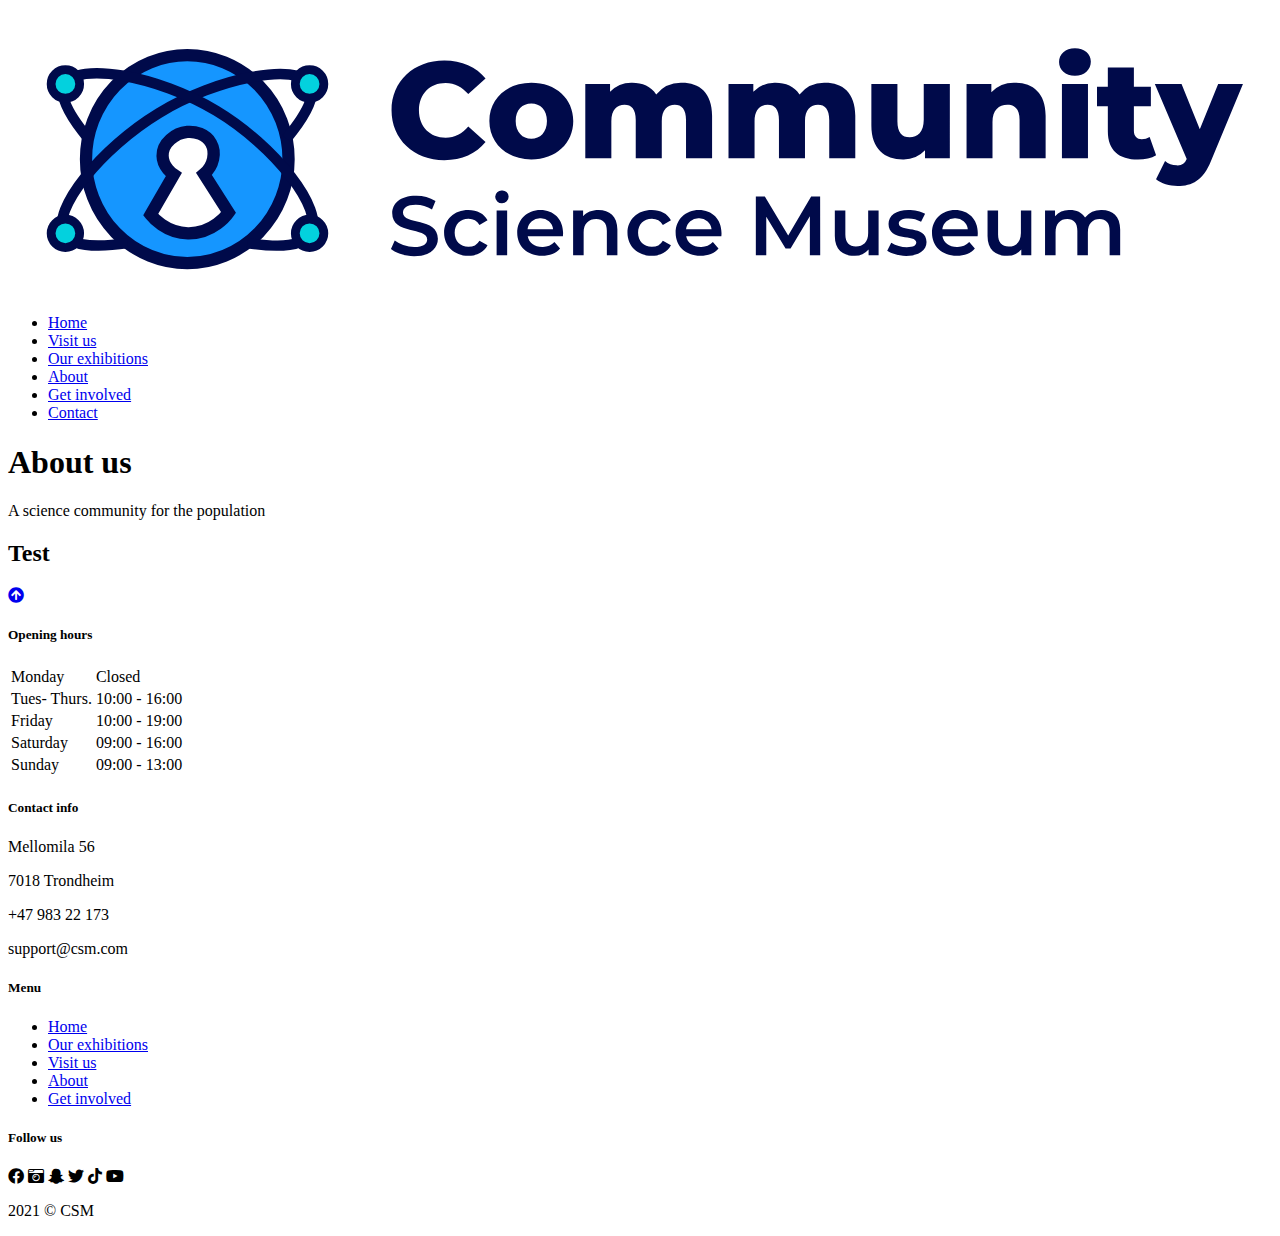
==== about.html @ a0051362 "Create about.html" ====
<!DOCTYPE html>
<html lang="en">
	<head>
		<meta charset="UTF-8" />
		<meta name="viewport" content="width=device-width, initial-scale=1.0" />
		<title>CSM | About</title>
		<link href="css/about.css" rel="stylesheet" />
		<link rel="icon" href="data:;base64,=" />
        <link rel="stylesheet" href="https://cdnjs.cloudflare.com/ajax/libs/font-awesome/5.15.3/css/all.min.css">
	</head>
	<body>
        <!-- NAVIGATION BAR -->
        <header class="menu">
            <nav class="navbar">
                <a href="index.html" class="nav-logo">
                  <img src="../img/logo.svg" class="logoimg" alt="Atom symbol with a keyhole in the middle">
                </a>
                <!-- Menu links -->
                <ul class="nav-menu">
                    <li class="nav-item">
                        <a href="index.html" class="nav-link">Home</a>
                    </li>
                    <li class="nav-item">
                        <a href="#" class="nav-link">Visit us</a>
                    </li>
                    <li class="nav-item">
                        <a href="exhibitions.html" class="nav-link">Our exhibitions</a>
                    </li>
                    <li class="nav-item">
                        <a href="about.html" class="nav-link active">About</a>
                    </li>
                    <li class="nav-item">
                        <a href="workplace.html" class="nav-link">Get involved</a>
                    </li>
                    <li class="nav-item">
                        <a href="contact.html" class="nav-link">Contact</a>
                    </li>
                </ul>
                <!-- Hamburger menu -->
                <div class="hamburger-menu">
                    <span class="hambar"></span>
                    <span class="hambar"></span>
                    <span class="hambar"></span>
                </div>
            </nav>
        </header>
        <!-- HEADER -->
        <main class="subheader">
            <section class="subheader-content">
                <h1 class="heading">About us</h1>
                <span class="subheading">A science community for the population</span>
            </section>
        </main>
        <!-- ABOUT PAGE -->
        <section class="info_container">
            <h2>Test</h2>
        </section>
        <!-- FOOTER -->
        <footer class="footer">
          <!-- Back-to-top -->
          <div class="top">
            <a class="topmenu" href="#">
                <i class="fas fa-arrow-circle-up" aria-hidden="true">
                </i>
                </a>
            </div>
              <!-- Opening hours -->
              <div class="footer-column">
                <h5>Opening hours</h5>
                <table>
                  <tbody><tr>
                    <td class="bold">Monday</td>
                    <td>Closed</td>
                  </tr>
                  <tr>
                    <td class="bold">Tues- Thurs.</td>
                    <td>10:00 - 16:00</td>
                  </tr>
                  <tr>
                    <td class="bold">Friday</td>
                    <td>10:00 - 19:00</td>
                  </tr>
                  <tr>
                    <td class="bold">Saturday</td>
                    <td>09:00 - 16:00</td>
                  </tr>
                  <tr>
                    <td class="bold">Sunday</td>
                    <td>09:00 - 13:00</td>
                  </tr>
                </tbody>
              </table>
              </div>
              <!-- Contact information -->
              <div class="footer-column">
                <h5>Contact info</h5>
                <div class="adress-box">
                  <p>Mellomila 56</p>
                  <p>7018 Trondheim</p>
                </div>
                <p>+47 983 22 173</p>
                <a class="footer-link">support@csm.com</a>
              </div>
              <!-- Navigation -->
              <div class="footer-column">
                <h5>Menu</h5>
                <ul class="footer-menu">
                  <li class="footer-links">
                  <a class="footera" href="index.html">Home</a>
                  </li>
                  <li class="footer-links">
                  <a class="footera" href="exhibitions.html">Our exhibitions</a>
                  </li>
                  <li class="footer-links">
                  <a class="footera" href="#">Visit us</a>
                  </li>
                  <li class="footer-links">
                  <a class="footera" href="about.html" id="active">About</a>
                  </li>
                  <li class="footer-links">
                  <a class="footera" href="workplace.html">Get involved</a>
                  </li>
              </ul>
              </div>
              <!-- Social media & subscribe field -->
              <div class="footer-column">
                <h5>Follow us</h5>
                <div class="medialinks">
                  <i class="fab fa-facebook" id="socialmedia" aria-hidden="true"></i>
                  <i class="fas fa-camera-retro" id="socialmedia" aria-hidden="true"></i>
                  <i class="fab fa-snapchat-ghost" id="socialmedia" aria-hidden="true"></i>
                  <i class="fab fa-twitter" id="socialmedia" aria-hidden="true"></i>
                  <i class="fab fa-tiktok" id="socialmedia" aria-hidden="true"></i>
                  <i class="fab fa-youtube" id="socialmedia" aria-hidden="true"></i>
                </div>
              </div>
        </footer>
          <!-- Copyright mark -->
          <p class="copyright">2021 © CSM</p>
		<script src="js/script.js"></script>
	</body>
</html>
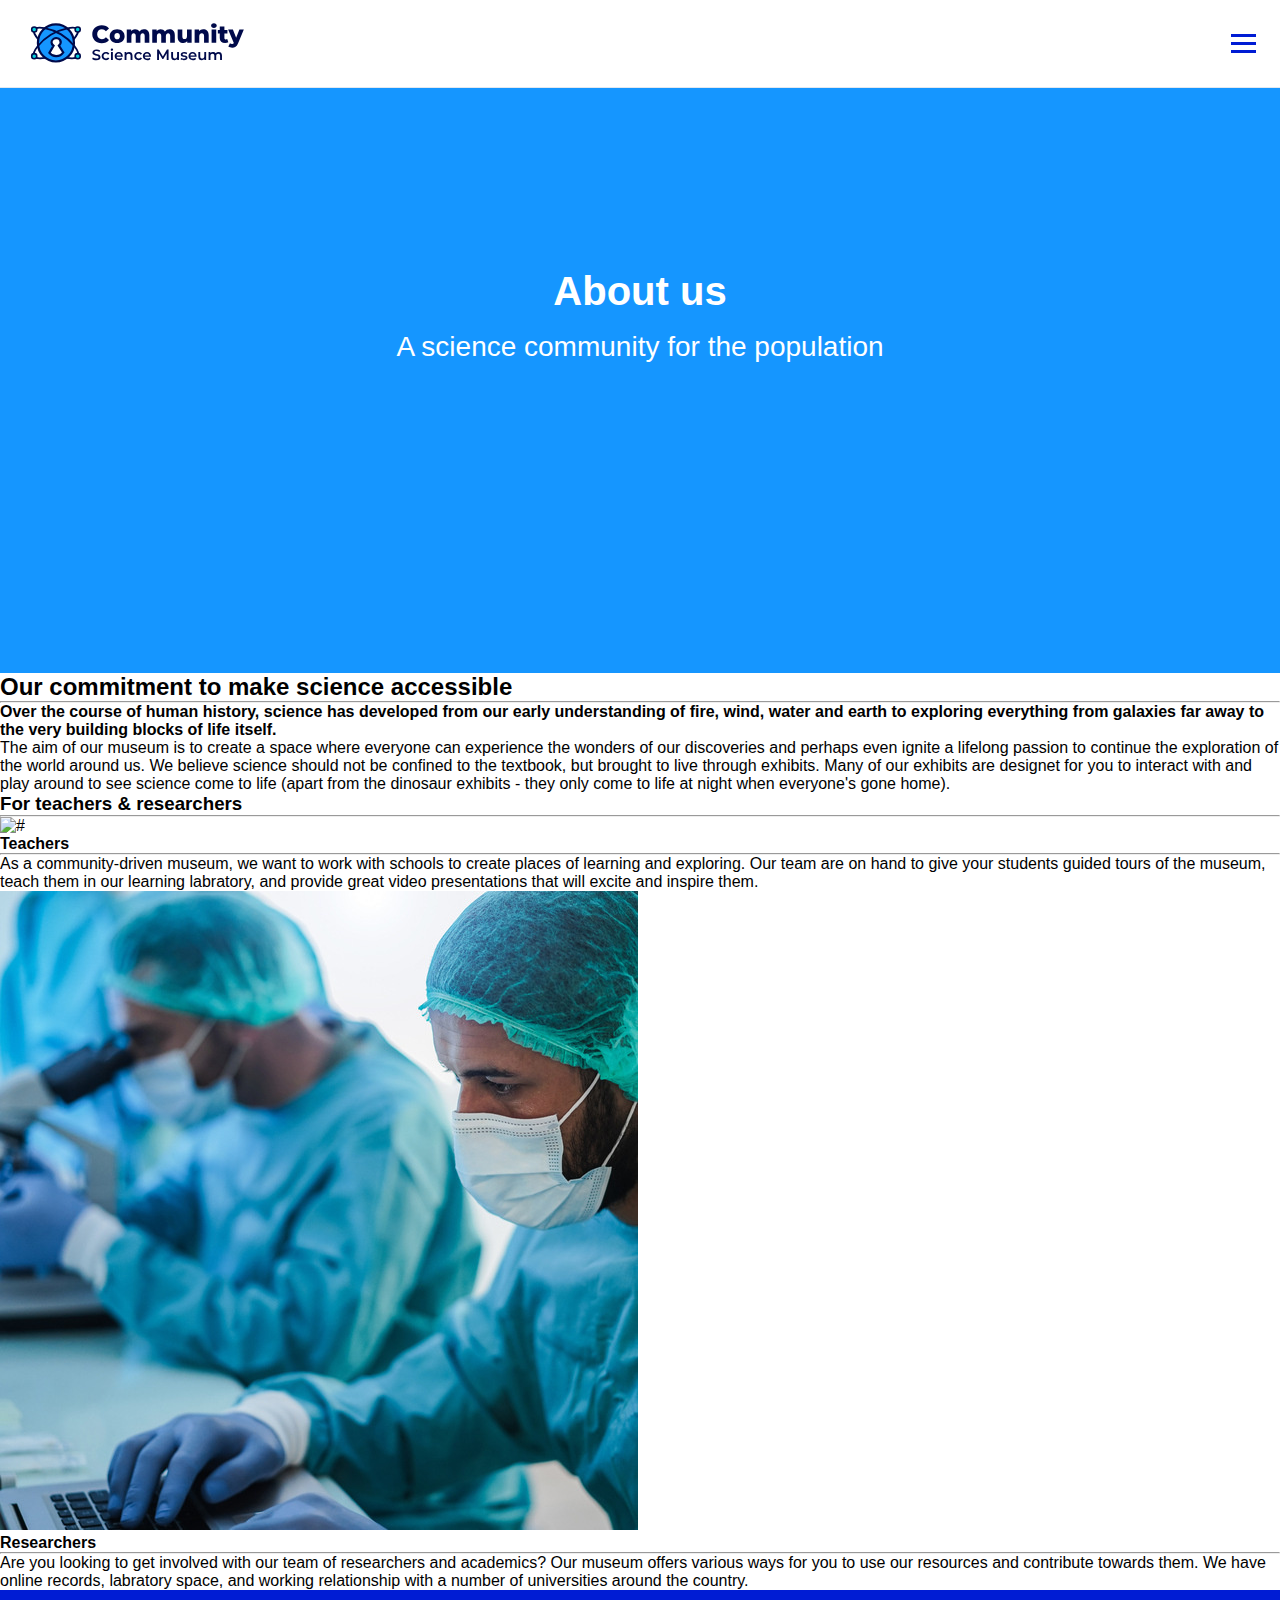
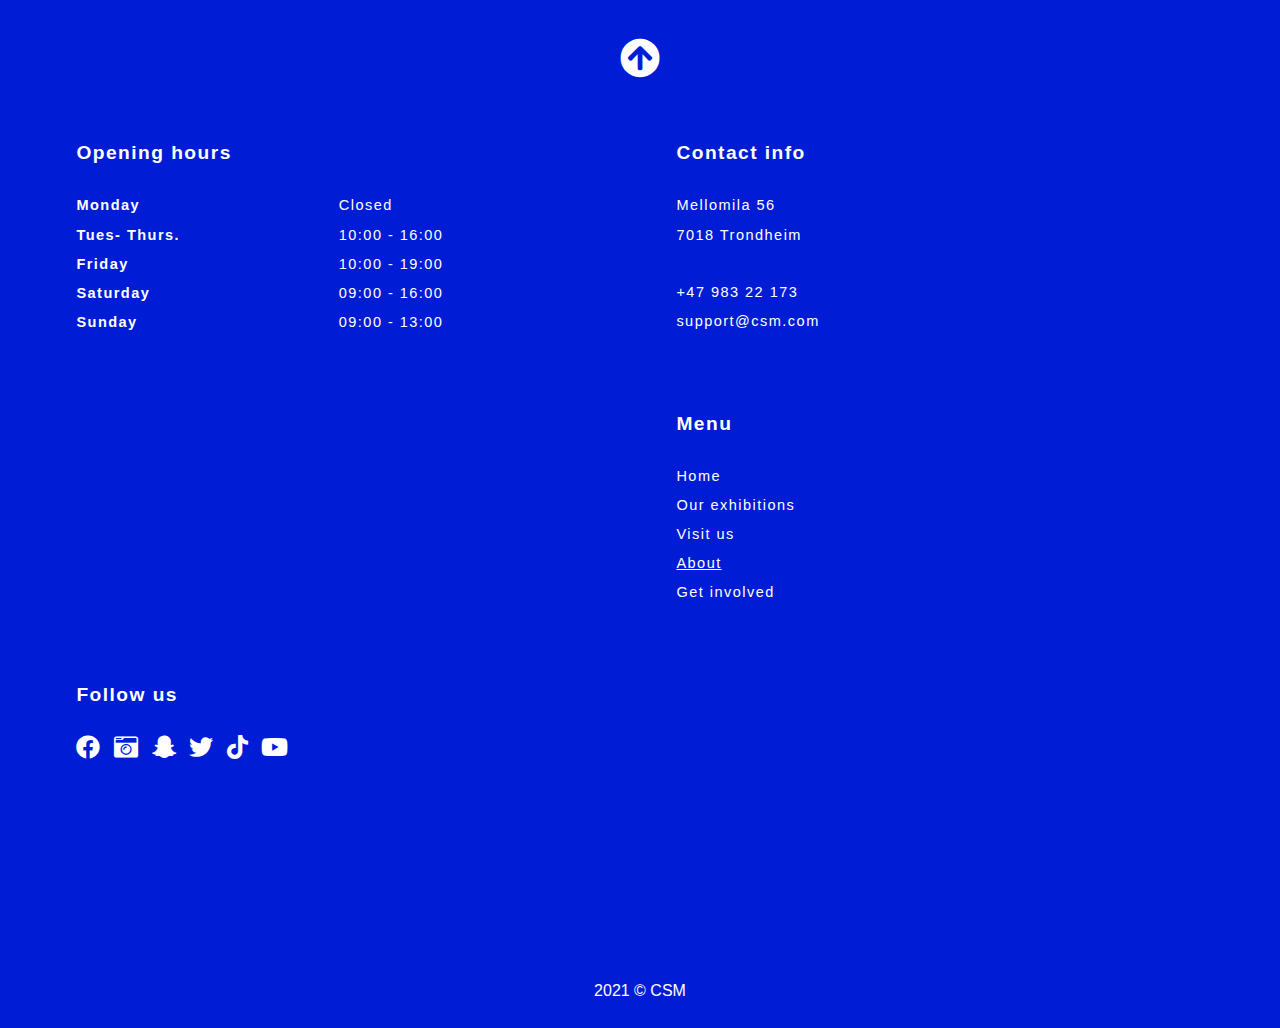
==== commit 354107b8: "Update about.html" ====
--- a/about.html
+++ b/about.html
@@ -13,7 +13,7 @@
         <header class="menu">
             <nav class="navbar">
                 <a href="index.html" class="nav-logo">
-                  <img src="../img/logo.svg" class="logoimg" alt="Atom symbol with a keyhole in the middle">
+                    <img src="../img/logo.svg" class="logoimg" alt="Atom symbol with a keyhole in the middle">
                 </a>
                 <!-- Menu links -->
                 <ul class="nav-menu">
@@ -53,7 +53,43 @@
         </main>
         <!-- ABOUT PAGE -->
         <section class="info_container">
-            <h2>Test</h2>
+            <!-- Introduction -->
+            <ul class="intro_container">
+                <!-- Intro image | Content wrapping start -->
+                <li class="intro-content intro-img"></li>
+                <!-- Intro content -->
+                <li class="intro-content"> 
+                    <!-- Intro text content -->
+                    <div class="text-content">
+                        <h2>Our commitment to make science accessible</h2>
+                        <hr>
+                        <b class="subline">Over the course of human history, science has developed from our early understanding of fire, wind, water and earth to exploring everything from galaxies far away to the very building blocks of life itself.</b>
+                        <p class="hero-copy">The aim of our museum is to create a space where everyone can experience the wonders of our discoveries and perhaps even ignite a lifelong passion to continue the exploration of the world around us. We believe science should not be confined to the textbook, but brought to live through exhibits. Many of our exhibits are designet for you to interact with and play around to see science come to life (apart from the dinosaur exhibits - they only come to life at night when everyone's gone home).</p>
+                    </div>
+                <!-- Wrap ending -->
+                </li>
+            </ul>
+            <!-- PLACE MORE CONTENT HERE -->
+            <h3>For teachers & researchers</h3>
+            <hr>
+            <div class="card-grid">
+                <div class="card">
+                <img src="img/education.jpg" alt="#" />
+                  <div class="bottom">
+                    <p><strong>Teachers</strong></p>
+                    <hr class="card-dec">
+                    <p class="line-clamp">As a community-driven museum, we want to work with schools to create places of learning and exploring. Our team are on hand to give your students guided tours of the museum, teach them in our learning labratory, and provide great video presentations that will excite and inspire them.</p>
+                  </div>
+                </div>
+                <div class="card">
+                <img src="img/scientists.jpg" alt="Scientist workers working with laptop computer and micoroscope inside an laboratory" />
+                  <div class="bottom">
+                    <p><strong>Researchers</strong></p>
+                    <hr class="card-dec">
+                    <p class="line-clamp">Are you looking to get involved with our team of researchers and academics? Our museum offers various ways for you to use our resources and contribute towards them. We have online records, labratory space, and working relationship with a number of universities around the country.</p>
+                  </div>
+                </div>
+            </div>
         </section>
         <!-- FOOTER -->
         <footer class="footer">
--- a/css/about.css
+++ b/css/about.css
@@ -0,0 +1,7 @@
+@import "imports/variables.css";
+@import "imports/nav.css";
+@import "imports/footer.css";
+
+@import "_headers.css";
+
+/* ... */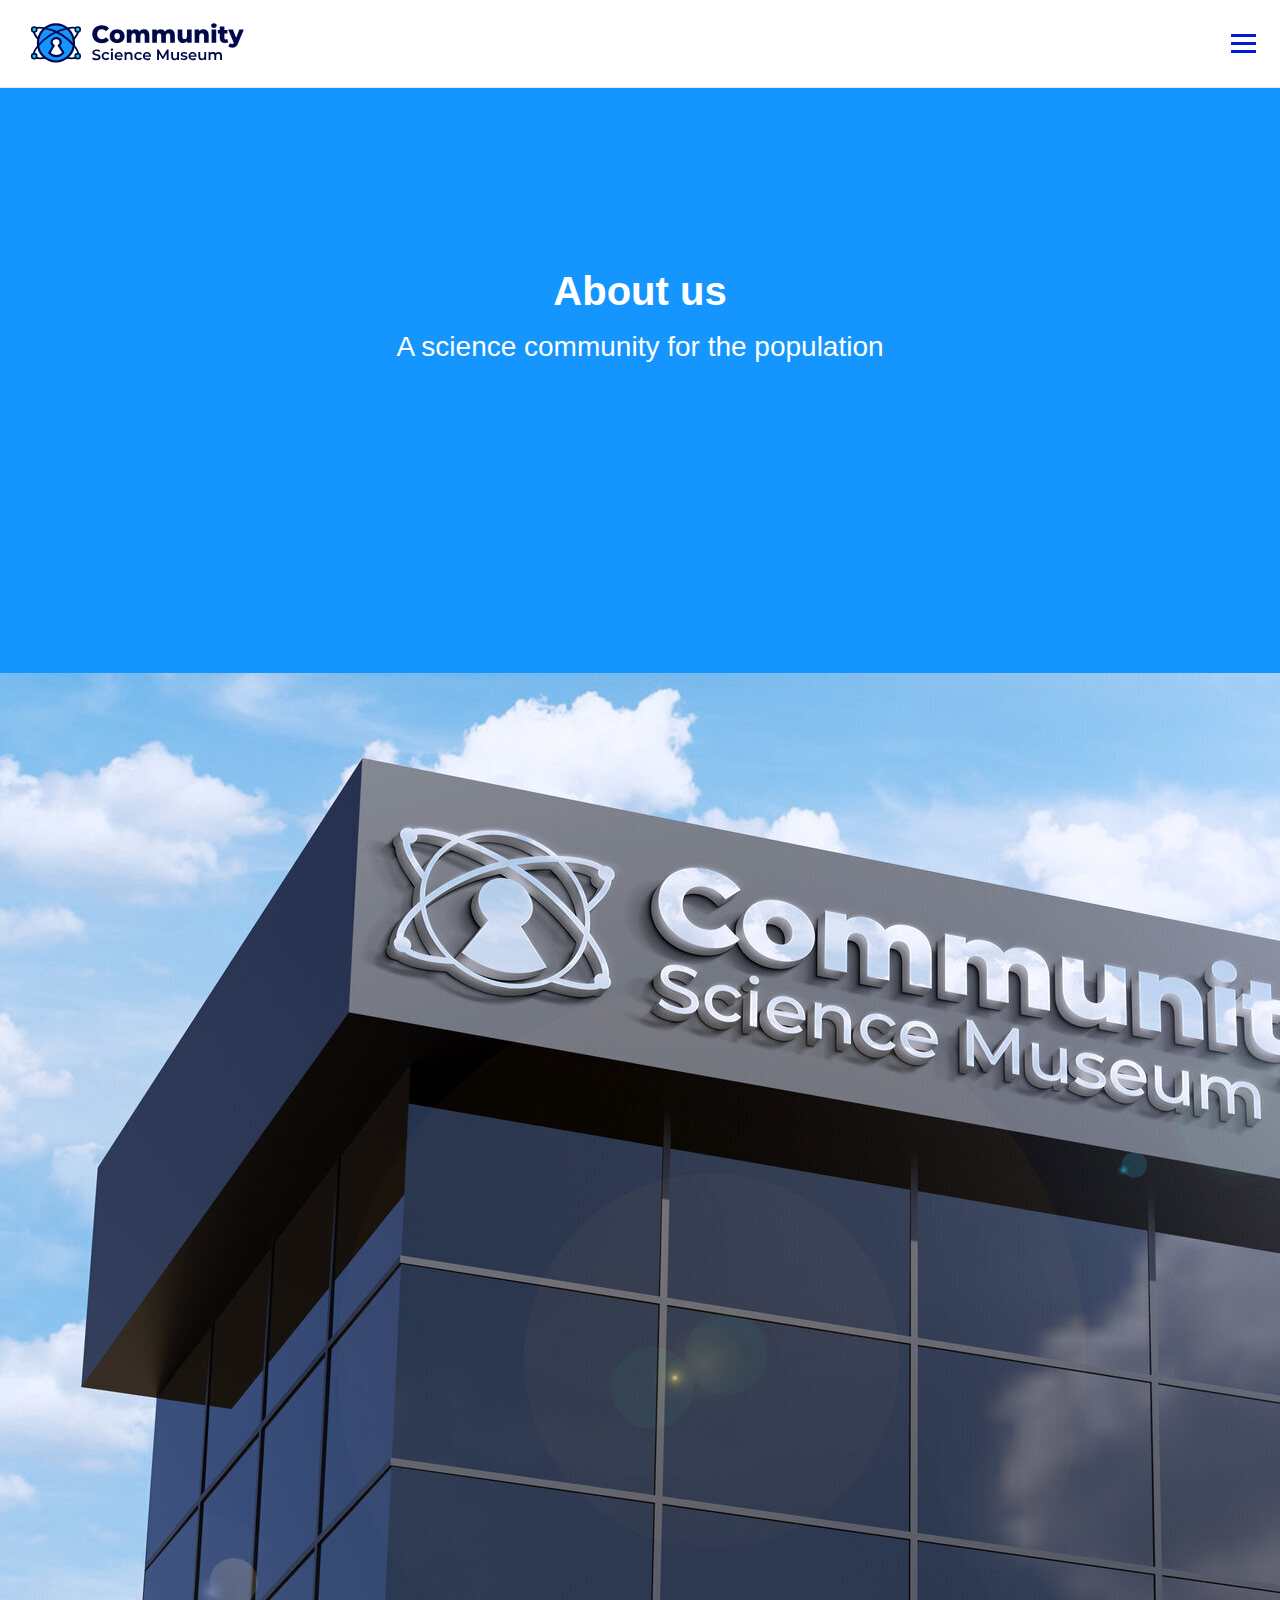
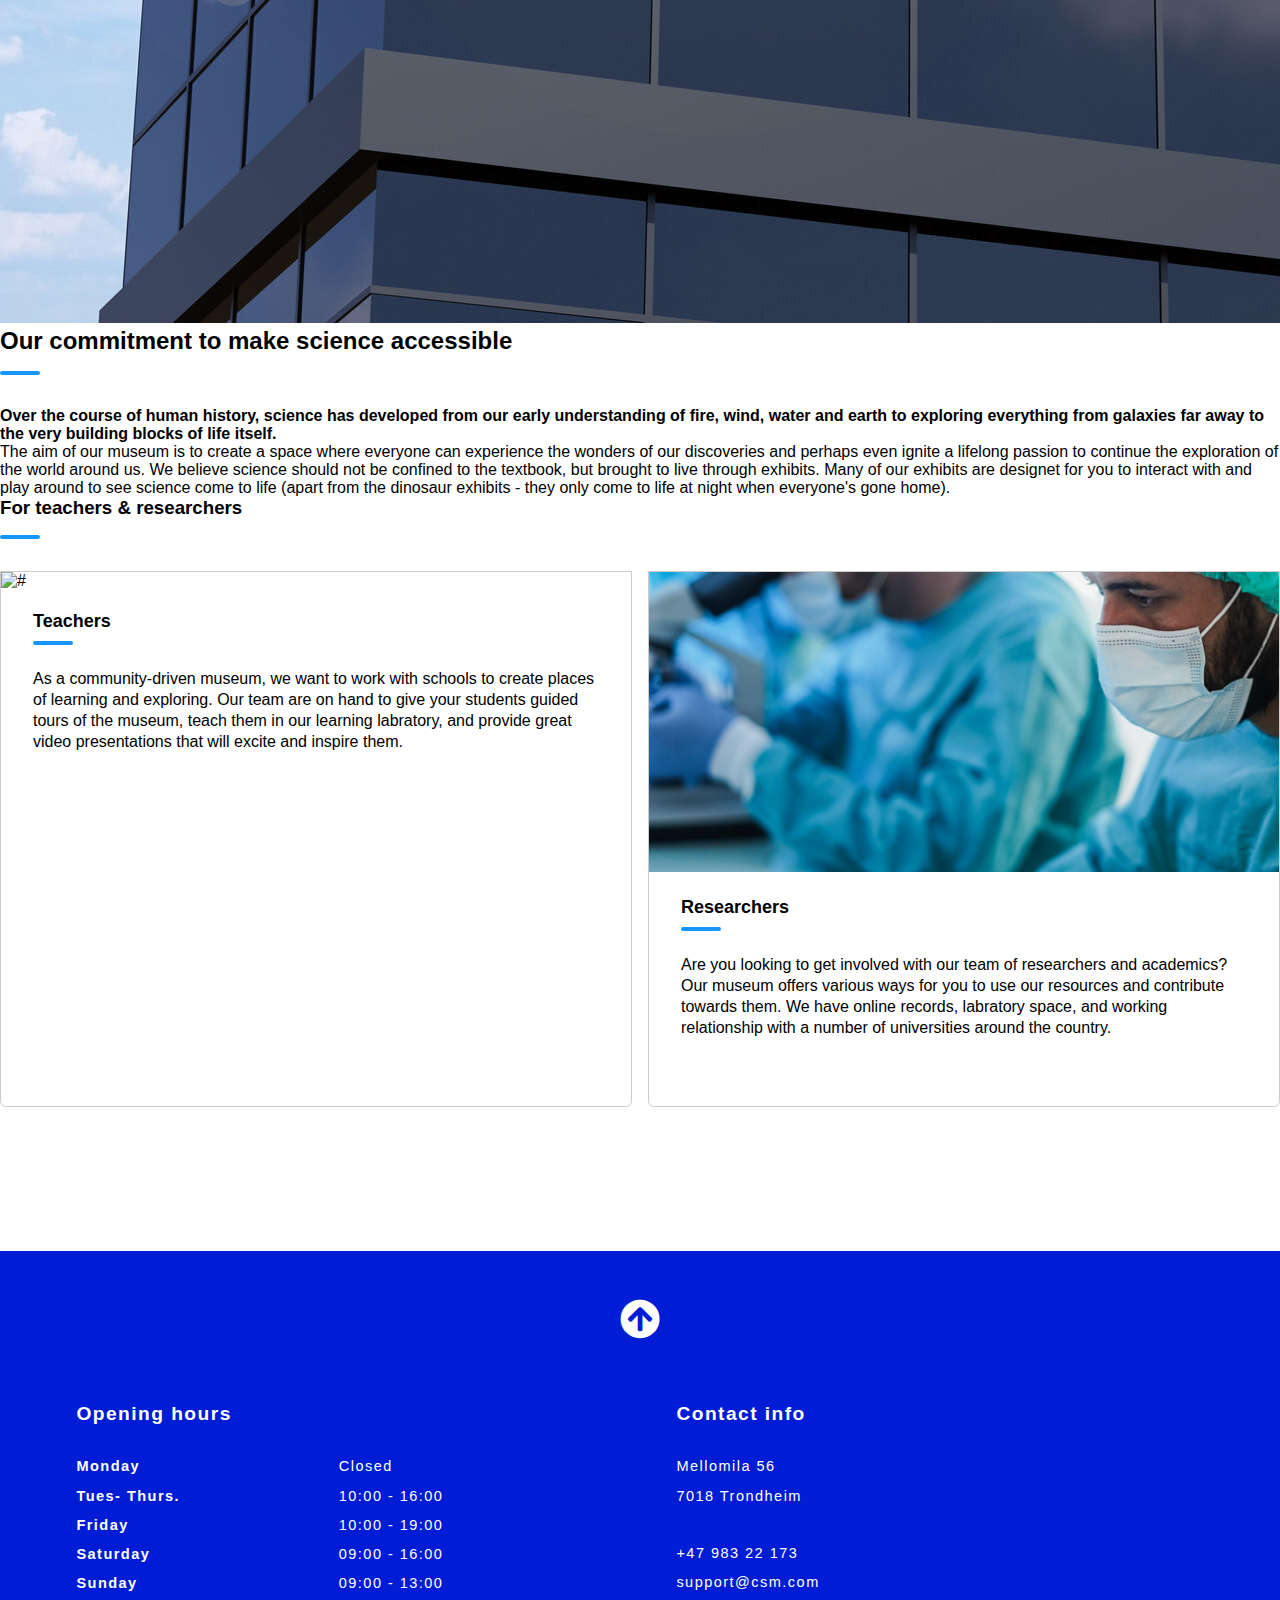
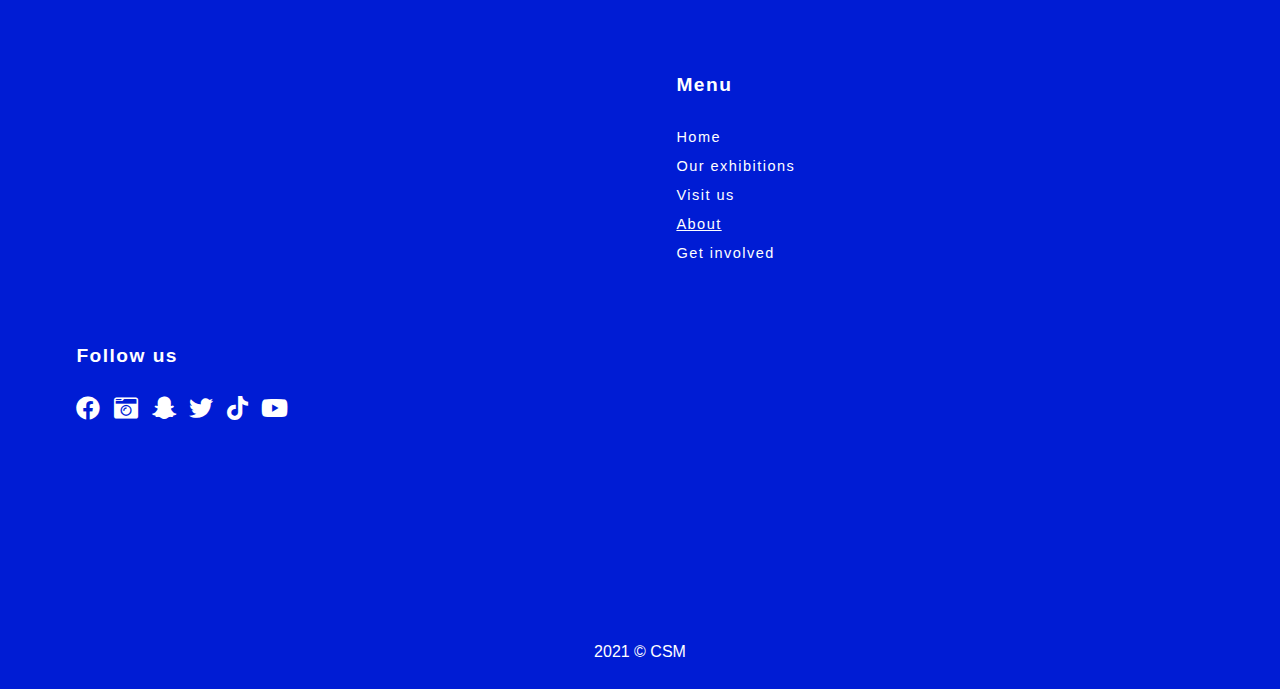
==== commit d9b6cdf5: "Update about.html" ====
--- a/about.html
+++ b/about.html
@@ -53,22 +53,20 @@
         </main>
         <!-- ABOUT PAGE -->
         <section class="info_container">
-            <!-- Introduction -->
-            <ul class="intro_container">
-                <!-- Intro image | Content wrapping start -->
-                <li class="intro-content intro-img"></li>
-                <!-- Intro content -->
-                <li class="intro-content"> 
-                    <!-- Intro text content -->
-                    <div class="text-content">
-                        <h2>Our commitment to make science accessible</h2>
-                        <hr>
-                        <b class="subline">Over the course of human history, science has developed from our early understanding of fire, wind, water and earth to exploring everything from galaxies far away to the very building blocks of life itself.</b>
-                        <p class="hero-copy">The aim of our museum is to create a space where everyone can experience the wonders of our discoveries and perhaps even ignite a lifelong passion to continue the exploration of the world around us. We believe science should not be confined to the textbook, but brought to live through exhibits. Many of our exhibits are designet for you to interact with and play around to see science come to life (apart from the dinosaur exhibits - they only come to life at night when everyone's gone home).</p>
-                    </div>
-                <!-- Wrap ending -->
-                </li>
-            </ul>
+          <!-- Introduction section -->
+          <article class="intro-page">
+            <figure class="intro-photo">
+              <div class="intro-image">
+                <a href="#">
+                  <img class="gallery" src="img/mockup.jpg" alt="Mock up presentation of the fictive local to CSM">
+                </a>
+              </div>
+            </figure>
+            <h2 class="intro-title">Our commitment to make science accessible</h2>
+            <hr>
+            <b class="intro-summary">Over the course of human history, science has developed from our early understanding of fire, wind, water and earth to exploring everything from galaxies far away to the very building blocks of life itself.</b>
+            <p class="intro-description">The aim of our museum is to create a space where everyone can experience the wonders of our discoveries and perhaps even ignite a lifelong passion to continue the exploration of the world around us. We believe science should not be confined to the textbook, but brought to live through exhibits. Many of our exhibits are designet for you to interact with and play around to see science come to life (apart from the dinosaur exhibits - they only come to life at night when everyone's gone home).</p>
+          </article>
             <!-- PLACE MORE CONTENT HERE -->
             <h3>For teachers & researchers</h3>
             <hr>
--- a/css/about.css
+++ b/css/about.css
@@ -4,4 +4,140 @@
 
 @import "_headers.css";
 
-/* ... */+.info_container {
+    margin: 6rem auto 0;
+    max-width: 1280px;
+    padding: 0 0 9rem;
+}
+
+/* INTRODUCTION CONTENT */
+.intro_container {
+    display: flex; 
+    flex-wrap: wrap;
+    list-style: none;
+    margin: 0 0 30px 0;
+    padding: 0;
+}
+
+.intro-content {
+    position: relative;
+    height: 400px;
+    flex-grow: 0.5;
+}
+
+/* Intro image */
+  .intro-img {
+    background-image: url("../img/mockup.jpg");
+    background-repeat: no-repeat;
+    background-position: center;
+    background-size: cover;
+    box-shadow: 0px 4px 32px 0px rgba(0,0,0,0.16);
+}
+  
+/* Intro text content */
+.text-content {
+  position: absolute;
+  padding: 0 0.5rem 2rem 2rem;
+  width: 100%;
+}
+
+.text-content h2 {
+  font-size: 1.56rem;
+}
+
+hr, .card-dec {
+  border: 2px solid #1596ff;
+  border-radius: 1rem;
+  width: 40px;
+}
+
+hr {
+  margin: 1rem 0 2rem;
+}
+
+.card-dec {
+    margin: 0.5rem 0rem 1.5rem;
+}
+
+.subline {
+    font-size: 1.1rem;
+    margin-bottom: 0.9rem;
+}
+
+b.subline, .hero-copy {
+  letter-spacing: 0.025rem;
+  line-height: 1.5rem;
+}
+
+.text-content p {
+  margin-top: 1.4rem;
+}
+
+@media only screen and (max-width: 1280px) {
+    .info_container {
+        margin: 0 auto 0;
+    }
+    .intro_container {
+        flex-direction: column;
+        margin: 0;
+    }
+    .intro-content {
+      width: 100%;
+      height: 450px;
+      margin: -32px 0px 32px 0px;
+    }
+    .text-content {
+      padding: 1.5rem 1.5rem 0;
+    }
+}
+/* General Page Styling */
+.card-grid {
+    display: grid;
+    grid-template-columns: 1fr 1fr;
+    grid-column-gap: 1rem;
+    margin-top: 1.3rem;
+    width: 100%;
+  }
+  
+  .card-grid > .card {
+    width: 100%;
+    background: #fff;
+    border-radius: 0 0 6px 6px;
+    box-shadow: 1px 1px 8px 0 rgba(0,0,0,.2);
+  }
+  
+  .card-grid > .card {
+    box-shadow: none;
+    border: 1px solid #ccc;
+  }
+  
+  .card-grid > .card > img {
+    width: 100%;
+    height: 300px;
+    object-fit: cover;
+  }
+  
+  .card-grid > .card > .bottom {
+    height: 230px;
+    padding: 1.25rem 2rem;
+  }
+  
+  .card-grid > .card > .bottom > p {
+    line-height: 1.3;
+    width: 100%;
+  }
+  
+  .card-grid > .card > .bottom > p strong {
+    font-size: 18px;
+  }
+  
+  @media only screen and (max-width: 900px) {
+    .card-grid {
+    grid-template-columns: 1fr;
+      width: auto;
+      padding: 0;
+    }
+    .overflow .card-grid .card:last-child {
+      margin-right: 10%;
+    }
+  }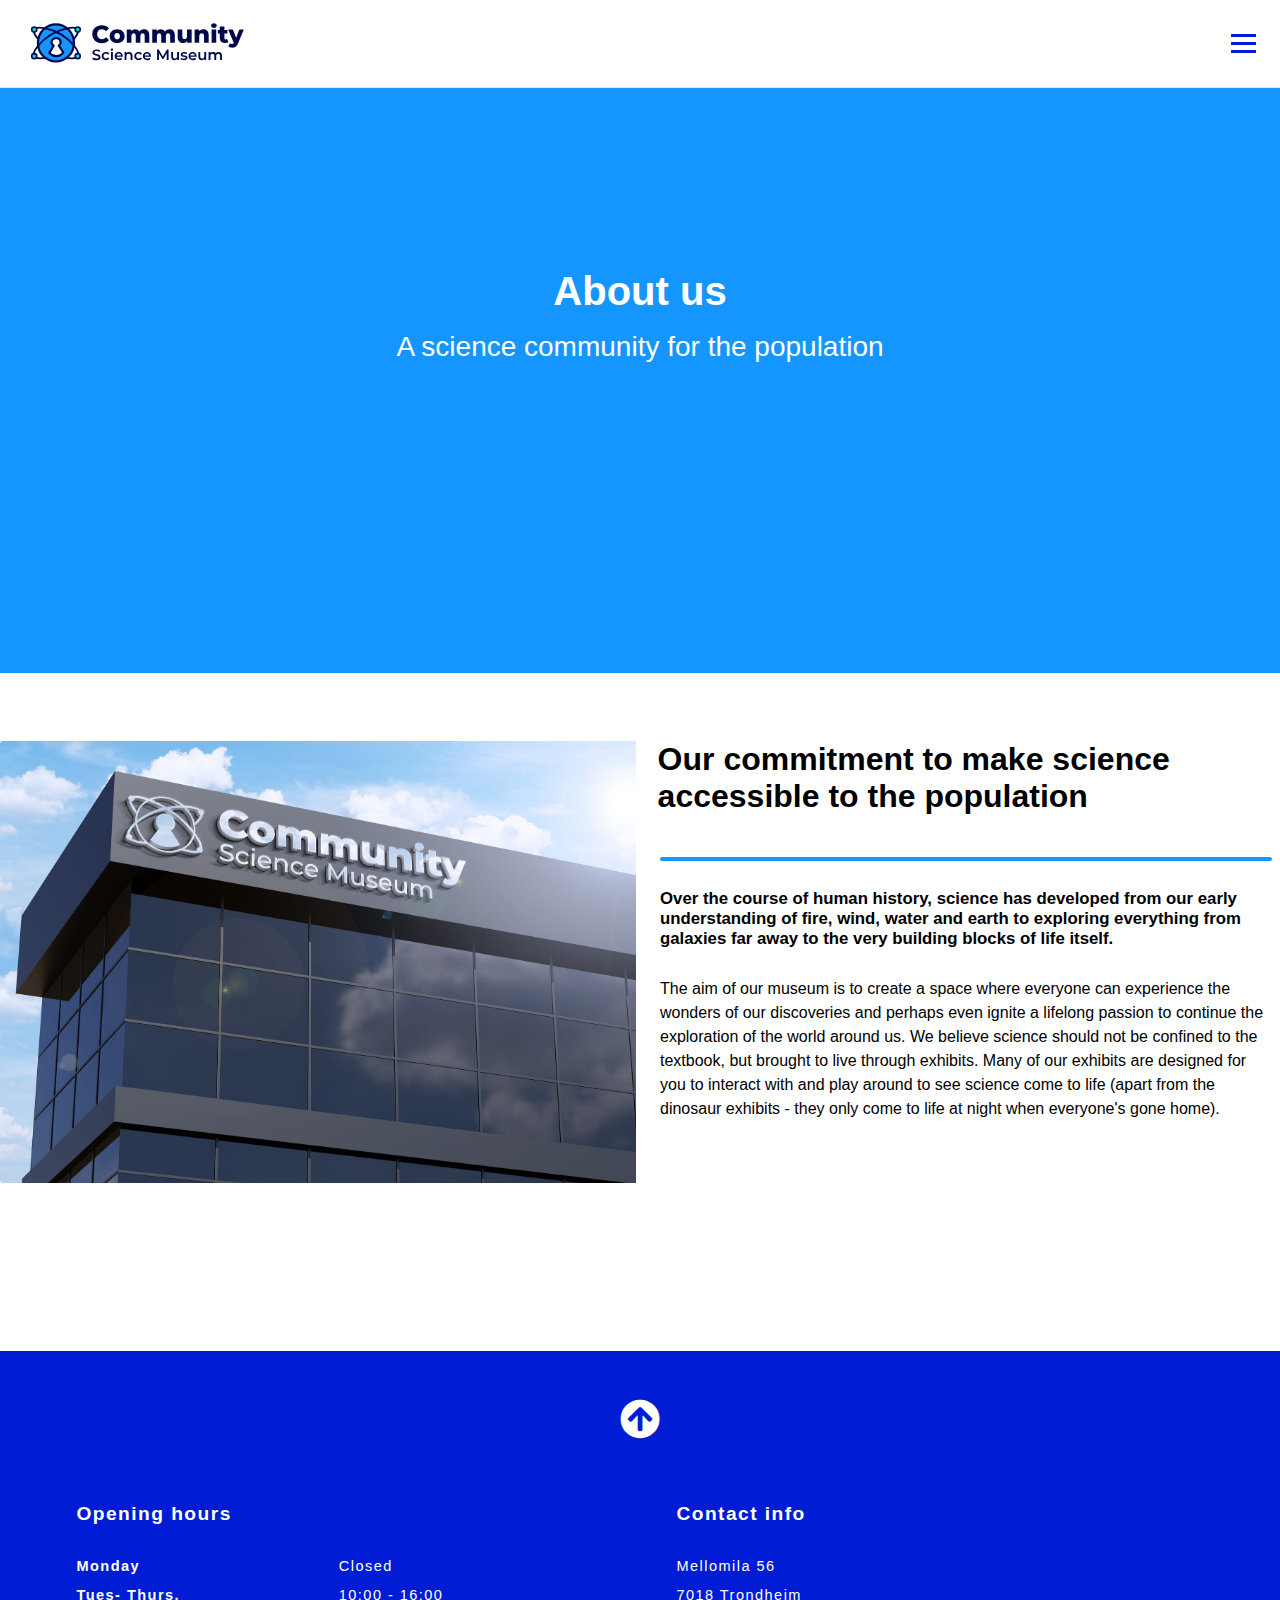
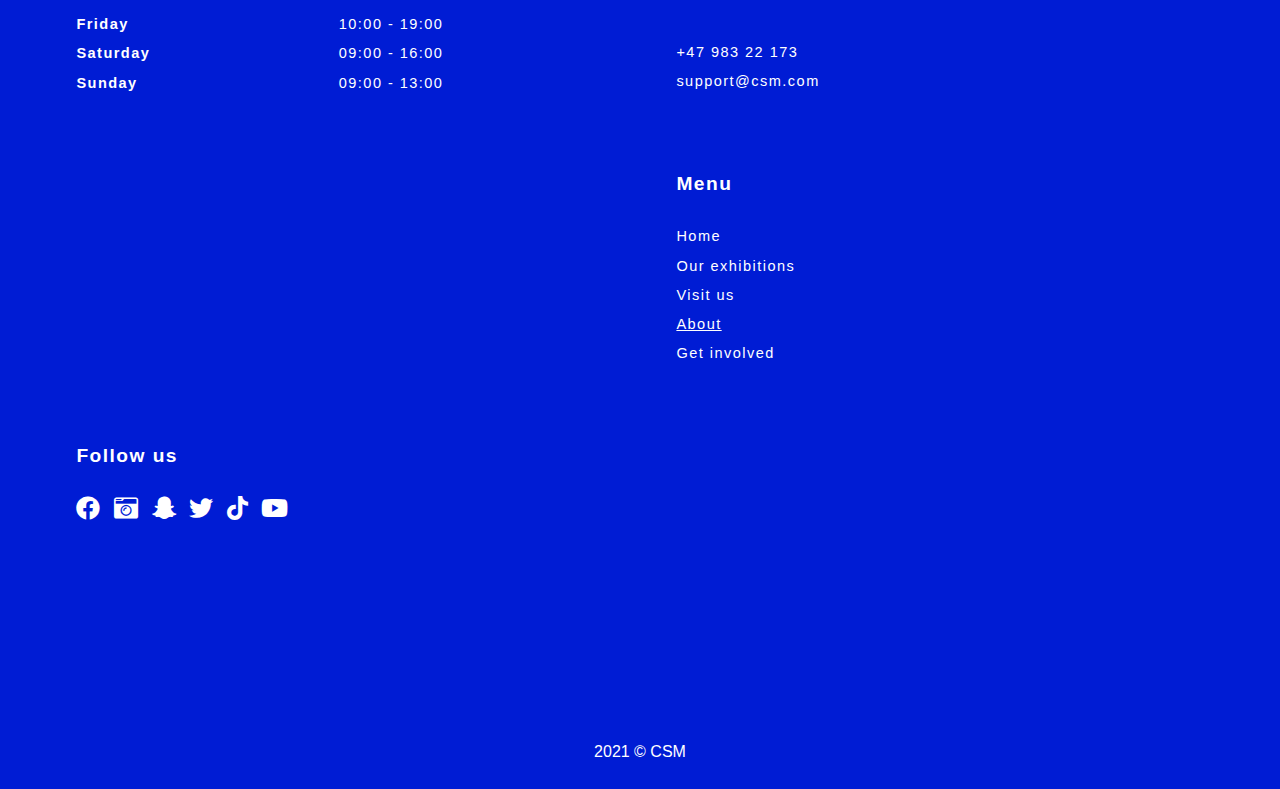
==== commit 32ccad27: "Update about.html" ====
--- a/about.html
+++ b/about.html
@@ -57,37 +57,14 @@
           <article class="intro-page">
             <figure class="intro-photo">
               <div class="intro-image">
-                <a href="#">
                   <img class="gallery" src="img/mockup.jpg" alt="Mock up presentation of the fictive local to CSM">
-                </a>
               </div>
             </figure>
-            <h2 class="intro-title">Our commitment to make science accessible</h2>
+            <h2 class="intro-title">Our commitment to make science accessible to the population</h2>
             <hr>
             <b class="intro-summary">Over the course of human history, science has developed from our early understanding of fire, wind, water and earth to exploring everything from galaxies far away to the very building blocks of life itself.</b>
-            <p class="intro-description">The aim of our museum is to create a space where everyone can experience the wonders of our discoveries and perhaps even ignite a lifelong passion to continue the exploration of the world around us. We believe science should not be confined to the textbook, but brought to live through exhibits. Many of our exhibits are designet for you to interact with and play around to see science come to life (apart from the dinosaur exhibits - they only come to life at night when everyone's gone home).</p>
+            <p class="intro-description">The aim of our museum is to create a space where everyone can experience the wonders of our discoveries and perhaps even ignite a lifelong passion to continue the exploration of the world around us. We believe science should not be confined to the textbook, but brought to live through exhibits. Many of our exhibits are designed for you to interact with and play around to see science come to life (apart from the dinosaur exhibits - they only come to life at night when everyone's gone home).</p>
           </article>
-            <!-- PLACE MORE CONTENT HERE -->
-            <h3>For teachers & researchers</h3>
-            <hr>
-            <div class="card-grid">
-                <div class="card">
-                <img src="img/education.jpg" alt="#" />
-                  <div class="bottom">
-                    <p><strong>Teachers</strong></p>
-                    <hr class="card-dec">
-                    <p class="line-clamp">As a community-driven museum, we want to work with schools to create places of learning and exploring. Our team are on hand to give your students guided tours of the museum, teach them in our learning labratory, and provide great video presentations that will excite and inspire them.</p>
-                  </div>
-                </div>
-                <div class="card">
-                <img src="img/scientists.jpg" alt="Scientist workers working with laptop computer and micoroscope inside an laboratory" />
-                  <div class="bottom">
-                    <p><strong>Researchers</strong></p>
-                    <hr class="card-dec">
-                    <p class="line-clamp">Are you looking to get involved with our team of researchers and academics? Our museum offers various ways for you to use our resources and contribute towards them. We have online records, labratory space, and working relationship with a number of universities around the country.</p>
-                  </div>
-                </div>
-            </div>
         </section>
         <!-- FOOTER -->
         <footer class="footer">
--- a/css/about.css
+++ b/css/about.css
@@ -5,91 +5,128 @@
 @import "_headers.css";
 
 .info_container {
-    margin: 6rem auto 0;
-    max-width: 1280px;
-    padding: 0 0 9rem;
+  margin: 1.25rem auto 0;
+  max-width: 1280px;
+  padding: 1.5rem 0 9rem;
 }
 
-/* INTRODUCTION CONTENT */
-.intro_container {
-    display: flex; 
-    flex-wrap: wrap;
-    list-style: none;
-    margin: 0 0 30px 0;
-    padding: 0;
+/* INTRODUCTION SECTION */
+.intro-page {
+  display: grid;
+  grid-template-columns: 50% min-content 1fr max-content;
+  grid-gap: 0.75rem;
+  grid-template-areas:
+    "photo author author author"
+    "photo title title title"
+    "photo . hr hr"
+    "photo . summary summary"
+    "photo . description description"
+    "photo . . .";
+  background: #fff;
+  padding-right: 0.75rem;
+  margin-bottom: 0.75rem;
+  border-radius: 3px;
+  overflow: hidden;
+  height: 425px;
+  padding-right: 0.5rem;
+  margin: 1.5rem 0 1.5rem;
 }
 
-.intro-content {
-    position: relative;
-    height: 400px;
-    flex-grow: 0.5;
+hr {
+    border: 2px solid #1596ff;
+    border-radius: 1rem;
+    grid-area: hr;
+    margin-bottom: 4rem;
+}
+
+.intro-description {
+  grid-area: description;
+  line-height: 1.5;
+  margin: 0;
+  padding-bottom: 3.25rem;
+}
+
+.intro-photo {
+  grid-area: photo;
+} 
+
+.intro-summary {
+    font-size: 1.05rem;
+    grid-area: summary;
+    margin-top: -3rem;
+}
+
+.intro-title {
+  grid-area: title;
+  font-size: 2rem;
+  grid-area: author;
+  margin: 0;
+  padding-left: 0.6rem;
 }
 
 /* Intro image */
-  .intro-img {
-    background-image: url("../img/mockup.jpg");
-    background-repeat: no-repeat;
-    background-position: center;
-    background-size: cover;
-    box-shadow: 0px 4px 32px 0px rgba(0,0,0,0.16);
+.intro-image {
+  width: 100%;
+  height: 100%;
+  margin-bottom: 0.85em;
+  overflow: hidden;
 }
   
-/* Intro text content */
-.text-content {
-  position: absolute;
-  padding: 0 0.5rem 2rem 2rem;
+.intro-image img {
   width: 100%;
+  height: 100%;
+  object-fit: cover;
+  object-position: center;
 }
 
-.text-content h2 {
-  font-size: 1.56rem;
+@media (max-width: 1280px) {
+  .intro-page {
+      height: auto;
+  }
+  .intro-summary {
+      padding-bottom: 1rem;
+  }
+  .intro-description {
+      padding-bottom: 2rem;
+  }
 }
 
-hr, .card-dec {
-  border: 2px solid #1596ff;
-  border-radius: 1rem;
-  width: 40px;
+@media (max-width: 900px) {
+  .intro-page {
+    grid-template-columns: min-content 1fr 1fr;
+    grid-template-areas:
+      "author author author"
+      "hr hr hr"
+      "title title title"
+      "photo photo photo"
+      "summary summary summary"
+      "description description description";
+      padding-right: 0;
+  }
+
+.intro-title, .intro-summary, .intro-description {
+    padding: 0rem 0.75rem 0rem;
+  }
+
+  .intro-title {
+      padding-top: 1rem;
+  }
+
+  .intro-summary {
+      padding-bottom: 0.75rem;
+  }
+
+  .intro-description {
+      padding-bottom: 3rem;
+  }
+
+  hr {
+      border: 1px solid #1596ff;
+      margin-bottom: 0;
+      margin-left: 1rem;
+  }
 }
 
-hr {
-  margin: 1rem 0 2rem;
-}
-
-.card-dec {
-    margin: 0.5rem 0rem 1.5rem;
-}
-
-.subline {
-    font-size: 1.1rem;
-    margin-bottom: 0.9rem;
-}
-
-b.subline, .hero-copy {
-  letter-spacing: 0.025rem;
-  line-height: 1.5rem;
-}
-
-.text-content p {
-  margin-top: 1.4rem;
-}
-
-@media only screen and (max-width: 1280px) {
-    .info_container {
-        margin: 0 auto 0;
-    }
-    .intro_container {
-        flex-direction: column;
-        margin: 0;
-    }
-    .intro-content {
-      width: 100%;
-      height: 450px;
-      margin: -32px 0px 32px 0px;
-    }
-    .text-content {
-      padding: 1.5rem 1.5rem 0;
-    }
-}
 /* General Page Styling */
 .card-grid {
     display: grid;
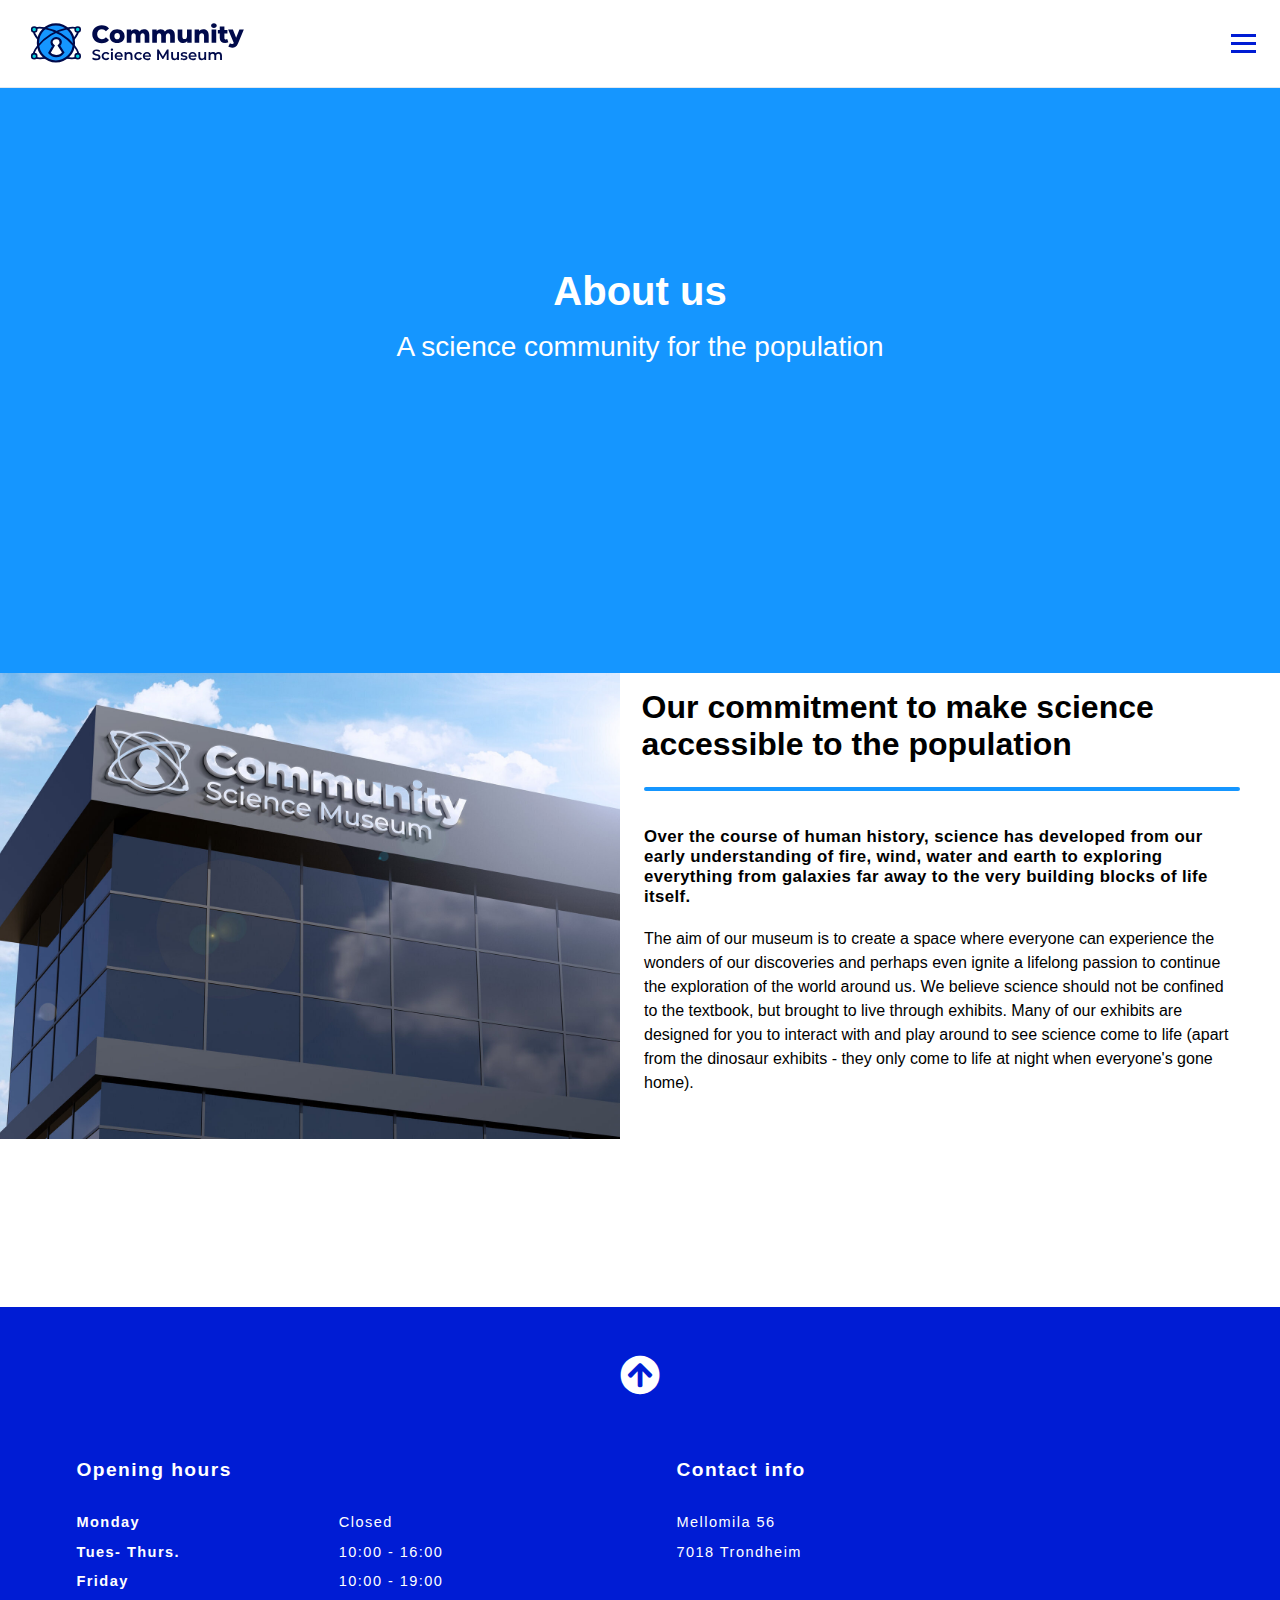
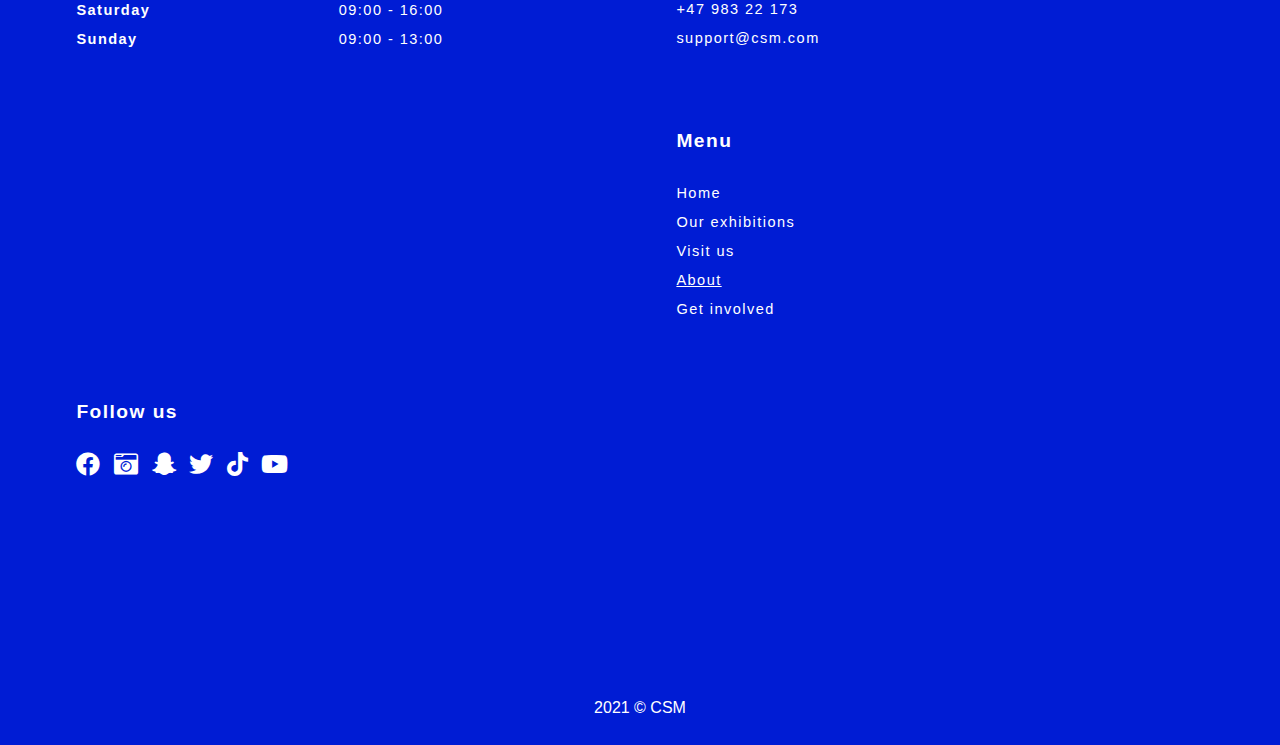
==== commit 4d552de3: "Update about.html" ====
--- a/about.html
+++ b/about.html
@@ -21,7 +21,7 @@
                         <a href="index.html" class="nav-link">Home</a>
                     </li>
                     <li class="nav-item">
-                        <a href="#" class="nav-link">Visit us</a>
+                        <a href="visit.html" class="nav-link">Visit us</a>
                     </li>
                     <li class="nav-item">
                         <a href="exhibitions.html" class="nav-link">Our exhibitions</a>
@@ -123,7 +123,7 @@
                   <a class="footera" href="exhibitions.html">Our exhibitions</a>
                   </li>
                   <li class="footer-links">
-                  <a class="footera" href="#">Visit us</a>
+                  <a class="footera" href="visit.html">Visit us</a>
                   </li>
                   <li class="footer-links">
                   <a class="footera" href="about.html" id="active">About</a>
--- a/css/about.css
+++ b/css/about.css
@@ -7,7 +7,7 @@
 .info_container {
   margin: 1.25rem auto 0;
   max-width: 1280px;
-  padding: 1.5rem 0 9rem;
+  padding: 1.5rem 0 4.5rem;
 }
 
 /* INTRODUCTION SECTION */
@@ -25,7 +25,6 @@
   background: #fff;
   padding-right: 0.75rem;
   margin-bottom: 0.75rem;
-  border-radius: 3px;
   overflow: hidden;
   height: 425px;
   padding-right: 0.5rem;
@@ -36,13 +35,13 @@
     border: 2px solid #1596ff;
     border-radius: 1rem;
     grid-area: hr;
-    margin-bottom: 4rem;
+    margin-bottom: 6rem;
 }
 
 .intro-description {
   grid-area: description;
   line-height: 1.5;
-  margin: 0;
+  margin-top: 0.25rem;
   padding-bottom: 3.25rem;
 }
 
@@ -53,14 +52,15 @@
 .intro-summary {
     font-size: 1.05rem;
     grid-area: summary;
-    margin-top: -3rem;
+    letter-spacing: 0.025rem;
+    margin-top: -4rem;
 }
 
 .intro-title {
   grid-area: title;
   font-size: 2rem;
   grid-area: author;
-  margin: 0;
+  margin-top: 0;
   padding-left: 0.6rem;
 }
 
@@ -79,37 +79,54 @@
   object-position: center;
 }
 
+/* MORE CONTENT HERE */
+
 @media (max-width: 1280px) {
+  .info_container {
+    margin: 0 auto 0;
+    padding: 0 0 9rem;
+  }
   .intro-page {
       height: auto;
+      margin-right: 2rem;
+      margin-top: 0;
+  }
+  .intro-title {
+    margin-top: 1rem;
   }
   .intro-summary {
       padding-bottom: 1rem;
   }
   .intro-description {
+      margin-top: -0.5rem;
       padding-bottom: 2rem;
   }
+  hr {
+    margin-bottom: 5.5rem;
+}
 }
 
 @media (max-width: 900px) {
   .intro-page {
     grid-template-columns: min-content 1fr 1fr;
     grid-template-areas:
+      "photo photo photo"
       "author author author"
       "hr hr hr"
       "title title title"
-      "photo photo photo"
       "summary summary summary"
       "description description description";
-      padding-right: 0;
+    margin-bottom: 0;
+    margin-right: -0.47rem;
+    margin-top: -2rem;
   }
 
 .intro-title, .intro-summary, .intro-description {
-    padding: 0rem 0.75rem 0rem;
+    padding: 0rem 2rem 3rem;
   }
 
   .intro-title {
-      padding-top: 1rem;
+  margin-top: 1rem;
   }
 
   .intro-summary {
@@ -121,60 +138,9 @@
   }
 
   hr {
-      border: 1px solid #1596ff;
-      margin-bottom: 0;
-      margin-left: 1rem;
+      margin-bottom: 4.5rem;
+      margin-left: 2rem;
+      margin-right: 2rem;
+      margin-top: -2.5rem;
   }
-}
-
-/* General Page Styling */
-.card-grid {
-    display: grid;
-    grid-template-columns: 1fr 1fr;
-    grid-column-gap: 1rem;
-    margin-top: 1.3rem;
-    width: 100%;
-  }
-  
-  .card-grid > .card {
-    width: 100%;
-    background: #fff;
-    border-radius: 0 0 6px 6px;
-    box-shadow: 1px 1px 8px 0 rgba(0,0,0,.2);
-  }
-  
-  .card-grid > .card {
-    box-shadow: none;
-    border: 1px solid #ccc;
-  }
-  
-  .card-grid > .card > img {
-    width: 100%;
-    height: 300px;
-    object-fit: cover;
-  }
-  
-  .card-grid > .card > .bottom {
-    height: 230px;
-    padding: 1.25rem 2rem;
-  }
-  
-  .card-grid > .card > .bottom > p {
-    line-height: 1.3;
-    width: 100%;
-  }
-  
-  .card-grid > .card > .bottom > p strong {
-    font-size: 18px;
-  }
-  
-  @media only screen and (max-width: 900px) {
-    .card-grid {
-    grid-template-columns: 1fr;
-      width: auto;
-      padding: 0;
-    }
-    .overflow .card-grid .card:last-child {
-      margin-right: 10%;
-    }
-  }+}